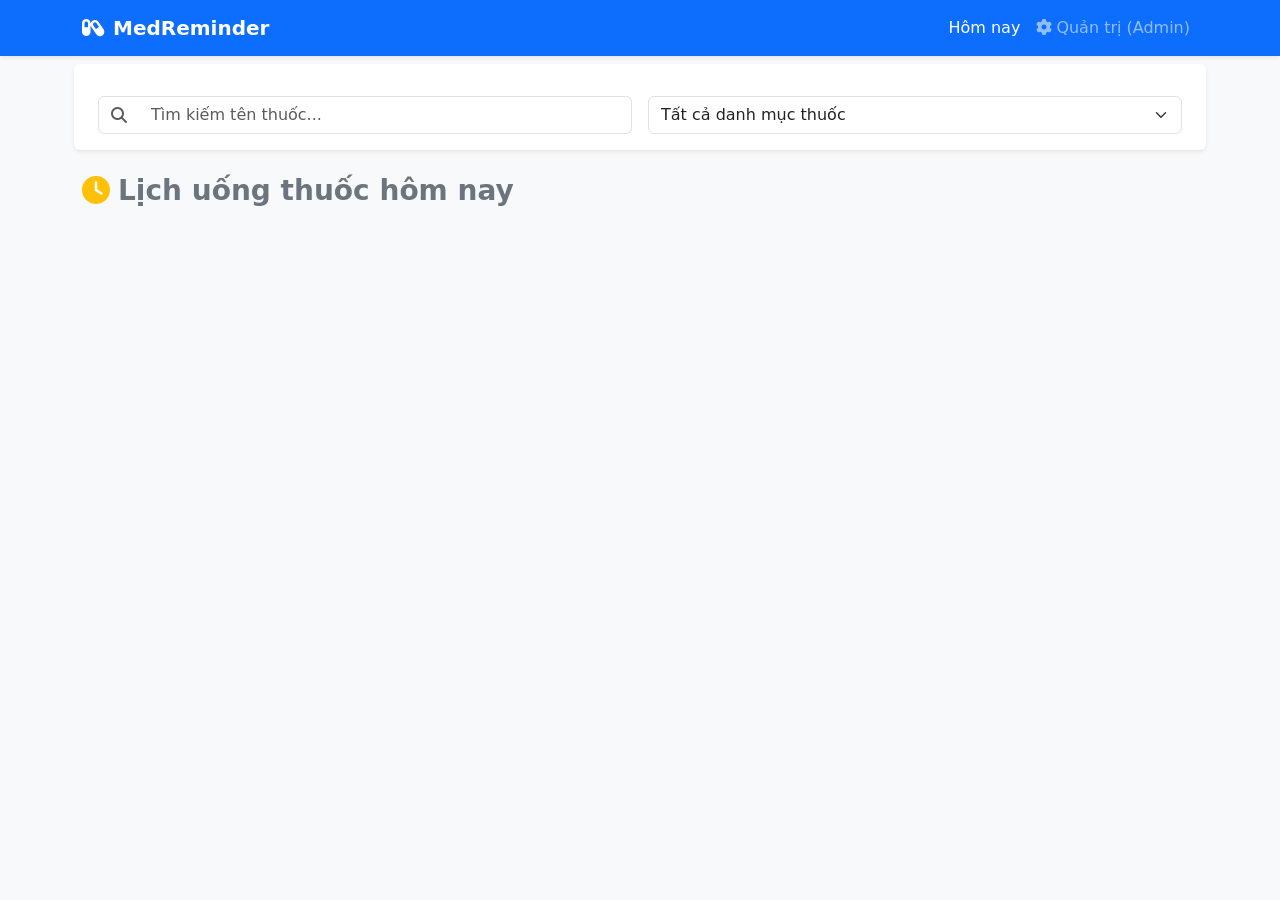
==== index.html @ 2efdf627 "Update code" ====
<!DOCTYPE html>
<html lang="vi">
<head>
    <meta charset="UTF-8">
    <meta name="viewport" content="width=device-width, initial-scale=1.0">
    <title>MedReminder - Lịch Uống Thuốc Hôm Nay</title>
    <link href="https://cdnjs.cloudflare.com/ajax/libs/bootstrap/5.3.2/css/bootstrap.min.css" rel="stylesheet">
    <link rel="stylesheet" href="https://cdnjs.cloudflare.com/ajax/libs/font-awesome/6.4.2/css/all.min.css">
</head>
<body class="bg-light">

    <!-- Navbar Component -->
    <nav class="navbar navbar-expand-lg navbar-dark bg-primary shadow-sm mb-4">
        <div class="container">
            <a class="navbar-brand fw-bold" href="index.html"><i class="fa-solid fa-capsules me-2"></i>MedReminder</a>
            <button class="navbar-expand navbar-toggler" type="button" data-bs-toggle="collapse" data-bs-target="#navbarNav">
                <span class="navbar-toggler-icon"></span>
            </button>
            <div class="collapse navbar-collapse" id="navbarNav">
                <ul class="navbar-nav ms-auto">
                    <li class="nav-item"><a class="nav-link active" href="index.html">Hôm nay</a></li>
                    <li class="nav-item"><a class="nav-link" href="admin.html"><i class="fa-solid fa-gear me-1"></i>Quản trị (Admin)</a></li>
                </ul>
            </div>
        </div>
    </nav>

    <!-- Bộ lọc & Tìm kiếm -->
    <div class="container mb-4">
        <div class="row g-3 bg-white p-3 rounded shadow-sm">
            <div class="col-md-6">
                <div class="input-group">
                    <span class="input-group-text bg-white"><i class="fa-solid fa-magnifying-glass text-muted"></i></span>
                    <input type="text" id="search-input" class="form-control border-start-0" placeholder="Tìm kiếm tên thuốc...">
                </div>
            </div>
            <div class="col-md-6">
                <select id="category-filter" class="form-select">
                    <option value="">Tất cả danh mục thuốc</option>
                    <option value="Kháng sinh">Kháng sinh</option>
                    <option value="Vitamin">Vitamin / Thực phẩm chức năng</option>
                    <option value="Tim mạch">Tim mạch</option>
                    <option value="Giảm đau">Giảm đau / Hạ sốt</option>
                </select>
            </div>
        </div>
    </div>

    <!-- Danh sách lịch nhắc uống thuốc -->
    <div class="container">
        <h3 class="mb-3 fw-bold text-secondary"><i class="fa-solid fa-clock me-2 text-warning"></i>Lịch uống thuốc hôm nay</h3>
        
        <!-- Hiệu ứng Loading Spinner -->
        <div id="loading-spinner" class="text-center my-5">
            <div class="spinner-border text-primary" role="status">
                <span class="visually-hidden">Loading...</span>
            </div>
            <p class="mt-2 text-muted">Đang tải lịch nhắc thuốc...</p>
        </div>

        <!-- Vùng hiển thị danh sách Card -->
        <div id="medication-list" class="row g-4"></div>
    </div>

    <!-- Modal Chi Tiết Thuốc -->
    <div class="modal fade" id="detailModal" tabindex="-1" aria-hidden="true">
        <div class="modal-dialog modal-dialog-centered">
            <div class="modal-content border-0 shadow">
                <div class="modal-header bg-primary text-white">
                    <h5 class="modal-title fw-bold" id="modal-med-name">Tên thuốc</h5>
                    <button type="button" class="btn-close btn-close-white" data-bs-dismiss="modal" aria-label="Close"></button>
                </div>
                <div class="modal-body text-center">
                    <img id="modal-med-image" src="" alt="" class="img-fluid rounded mb-3 shadow-sm" style="max-height: 200px; object-fit: cover;">
                    <div class="text-start p-2">
                        <p><strong><i class="fa-solid fa-tags text-primary me-2"></i>Danh mục:</strong> <span id="modal-med-category"></span></p>
                        <p><strong><i class="fa-solid fa-spoon text-primary me-2"></i>Liều lượng:</strong> <span id="modal-med-dosage"></span></p>
                        <p><strong><i class="fa-solid fa-hourglass-half text-primary me-2"></i>Giờ nhắc:</strong> <span class="badge bg-warning text-dark fs-6" id="modal-med-time"></span></p>
                        <p><strong><i class="fa-solid fa-comment-medical text-primary me-2"></i>Ghi chú bác sĩ:</strong></p>
                        <div class="p-2 bg-light rounded text-muted italic" id="modal-med-note"></div>
                    </div>
                </div>
                <div class="modal-footer bg-light">
                    <button type="button" class="btn class-btn btn-secondary" data-bs-dismiss="dark" data-bs-content="" data-bs-dismiss="modal">Đóng</button>
                </div>
            </div>
        </div>
    </div>

    <!-- Toast Thông Báo Kết Quả -->
    <div class="toast-container position-fixed bottom-0 end-0 p-3">
        <div id="liveToast" class="toast align-items-center text-white bg-success border-0" role="alert" aria-live="assertive" aria-atomic="true">
            <div class="d-flex">
                <div class="toast-body" id="toast-message">Cập nhật thành công!</div>
                <button type="button" class="btn-close btn-close-white me-2 m-auto" data-bs-dismiss="toast" aria-label="Close"></button>
            </div>
        </div>
    </div>

    <!-- Thư viện bắt buộc: jQuery, Bootstrap Bundle -->
    <script src="https://code.jquery.com/jquery-3.7.1.min.js"></script>
    <script src="https://cdn.jsdelivr.net/npm/bootstrap@5.3.2/dist/js/bootstrap.bundle.min.js"></script>
    
    <!-- Scripts ứng dụng -->
    <script src="js/api.js"></script>
    <script src="js/utils.js"></script>
    <script src="js/main.js"></script>
</body>
</html>
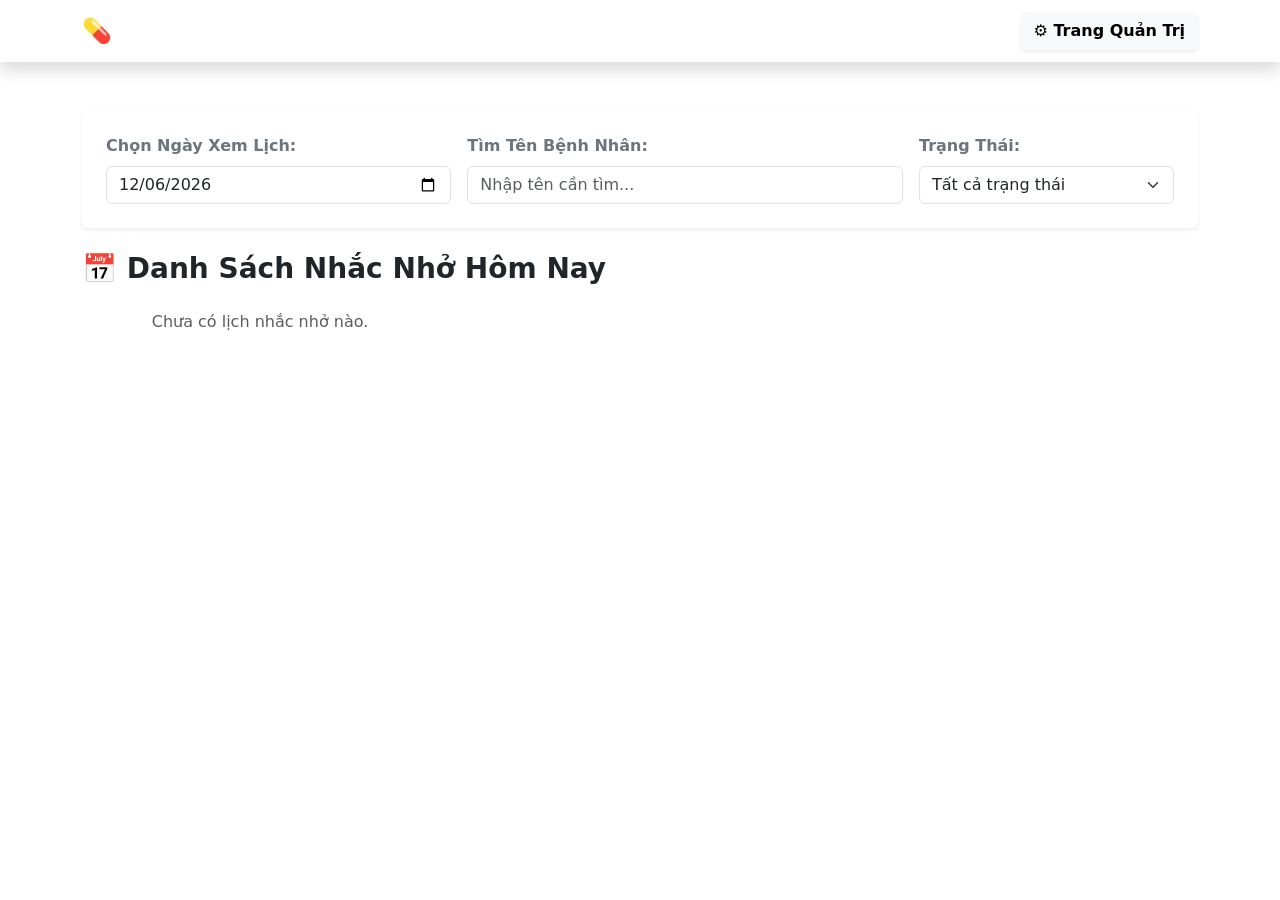
==== commit 5eb4cd66: "Update 8 files" ====
--- a/index.html
+++ b/index.html
@@ -3,105 +3,55 @@
 <head>
     <meta charset="UTF-8">
     <meta name="viewport" content="width=device-width, initial-scale=1.0">
-    <title>MedReminder - Lịch Uống Thuốc Hôm Nay</title>
-    <link href="https://cdnjs.cloudflare.com/ajax/libs/bootstrap/5.3.2/css/bootstrap.min.css" rel="stylesheet">
-    <link rel="stylesheet" href="https://cdnjs.cloudflare.com/ajax/libs/font-awesome/6.4.2/css/all.min.css">
+    <title>MedReminder - Lịch Nhắc Uống Thuốc</title>
+    <link href="https://cdn.jsdelivr.net/npm/bootstrap@5.3.2/dist/css/bootstrap.min.css" rel="stylesheet">
+    <link rel="stylesheet" href="css/style.css">
 </head>
-<body class="bg-light">
+<body class="bg-soft-cyan">
 
-    <!-- Navbar Component -->
-    <nav class="navbar navbar-expand-lg navbar-dark bg-primary shadow-sm mb-4">
+    <nav class="navbar navbar-expand-lg navbar-dark bg-teal shadow">
         <div class="container">
-            <a class="navbar-brand fw-bold" href="index.html"><i class="fa-solid fa-capsules me-2"></i>MedReminder</a>
-            <button class="navbar-expand navbar-toggler" type="button" data-bs-toggle="collapse" data-bs-target="#navbarNav">
-                <span class="navbar-toggler-icon"></span>
-            </button>
-            <div class="collapse navbar-collapse" id="navbarNav">
-                <ul class="navbar-nav ms-auto">
-                    <li class="nav-item"><a class="nav-link active" href="index.html">Hôm nay</a></li>
-                    <li class="nav-item"><a class="nav-link" href="admin.html"><i class="fa-solid fa-gear me-1"></i>Quản trị (Admin)</a></li>
-                </ul>
-            </div>
+            <a class="navbar-brand fw-bold fs-4" href="index.html">💊 MedReminder</a>
+            <a href="admin.html" class="btn btn-light text-teal fw-bold shadow-sm">⚙️ Trang Quản Trị</a>
         </div>
     </nav>
 
-    <!-- Bộ lọc & Tìm kiếm -->
-    <div class="container mb-4">
-        <div class="row g-3 bg-white p-3 rounded shadow-sm">
-            <div class="col-md-6">
-                <div class="input-group">
-                    <span class="input-group-text bg-white"><i class="fa-solid fa-magnifying-glass text-muted"></i></span>
-                    <input type="text" id="search-input" class="form-control border-start-0" placeholder="Tìm kiếm tên thuốc...">
+    <div class="container my-5">
+        <div class="card p-4 border-0 shadow-sm mb-4">
+            <div class="row g-3 align-items-center">
+                <div class="col-md-4">
+                    <label class="form-label fw-bold text-secondary">Chọn Ngày Xem Lịch:</label>
+                    <input type="date" id="filterDate" class="form-control">
                 </div>
-            </div>
-            <div class="col-md-6">
-                <select id="category-filter" class="form-select">
-                    <option value="">Tất cả danh mục thuốc</option>
-                    <option value="Kháng sinh">Kháng sinh</option>
-                    <option value="Vitamin">Vitamin / Thực phẩm chức năng</option>
-                    <option value="Tim mạch">Tim mạch</option>
-                    <option value="Giảm đau">Giảm đau / Hạ sốt</option>
-                </select>
-            </div>
-        </div>
-    </div>
-
-    <!-- Danh sách lịch nhắc uống thuốc -->
-    <div class="container">
-        <h3 class="mb-3 fw-bold text-secondary"><i class="fa-solid fa-clock me-2 text-warning"></i>Lịch uống thuốc hôm nay</h3>
-        
-        <!-- Hiệu ứng Loading Spinner -->
-        <div id="loading-spinner" class="text-center my-5">
-            <div class="spinner-border text-primary" role="status">
-                <span class="visually-hidden">Loading...</span>
-            </div>
-            <p class="mt-2 text-muted">Đang tải lịch nhắc thuốc...</p>
-        </div>
-
-        <!-- Vùng hiển thị danh sách Card -->
-        <div id="medication-list" class="row g-4"></div>
-    </div>
-
-    <!-- Modal Chi Tiết Thuốc -->
-    <div class="modal fade" id="detailModal" tabindex="-1" aria-hidden="true">
-        <div class="modal-dialog modal-dialog-centered">
-            <div class="modal-content border-0 shadow">
-                <div class="modal-header bg-primary text-white">
-                    <h5 class="modal-title fw-bold" id="modal-med-name">Tên thuốc</h5>
-                    <button type="button" class="btn-close btn-close-white" data-bs-dismiss="modal" aria-label="Close"></button>
+                <div class="col-md-5">
+                    <label class="form-label fw-bold text-secondary">Tìm Tên Bệnh Nhân:</label>
+                    <input type="text" id="searchPatient" class="form-control" placeholder="Nhập tên cần tìm...">
                 </div>
-                <div class="modal-body text-center">
-                    <img id="modal-med-image" src="" alt="" class="img-fluid rounded mb-3 shadow-sm" style="max-height: 200px; object-fit: cover;">
-                    <div class="text-start p-2">
-                        <p><strong><i class="fa-solid fa-tags text-primary me-2"></i>Danh mục:</strong> <span id="modal-med-category"></span></p>
-                        <p><strong><i class="fa-solid fa-spoon text-primary me-2"></i>Liều lượng:</strong> <span id="modal-med-dosage"></span></p>
-                        <p><strong><i class="fa-solid fa-hourglass-half text-primary me-2"></i>Giờ nhắc:</strong> <span class="badge bg-warning text-dark fs-6" id="modal-med-time"></span></p>
-                        <p><strong><i class="fa-solid fa-comment-medical text-primary me-2"></i>Ghi chú bác sĩ:</strong></p>
-                        <div class="p-2 bg-light rounded text-muted italic" id="modal-med-note"></div>
-                    </div>
-                </div>
-                <div class="modal-footer bg-light">
-                    <button type="button" class="btn class-btn btn-secondary" data-bs-dismiss="dark" data-bs-content="" data-bs-dismiss="modal">Đóng</button>
+                <div class="col-md-3">
+                    <label class="form-label fw-bold text-secondary">Trạng Thái:</label>
+                    <select id="filterStatus" class="form-select">
+                        <option value="all">Tất cả trạng thái</option>
+                        <option value="taken">Đã uống thuốc</option>
+                        <option value="pending">Chưa uống thuốc</option>
+                    </select>
                 </div>
             </div>
         </div>
+
+        <h3 class="fw-bold mb-4 text-dark-blue" id="scheduleTitle">📅 Danh Sách Nhắc Nhở Hôm Nay</h3>
+
+        <div id="loading" class="text-center my-5">
+            <div class="spinner-border text-teal" role="status" style="width: 3rem; height: 3rem;"></div>
+            <p class="mt-2 text-muted fw-semibold">Đang đồng bộ lịch trình y tế...</p>
+        </div>
+
+        <div class="row row-cols-1 row-cols-md-3 g-4" id="scheduleList" style="display: none;"></div>
     </div>
 
-    <!-- Toast Thông Báo Kết Quả -->
-    <div class="toast-container position-fixed bottom-0 end-0 p-3">
-        <div id="liveToast" class="toast align-items-center text-white bg-success border-0" role="alert" aria-live="assertive" aria-atomic="true">
-            <div class="d-flex">
-                <div class="toast-body" id="toast-message">Cập nhật thành công!</div>
-                <button type="button" class="btn-close btn-close-white me-2 m-auto" data-bs-dismiss="toast" aria-label="Close"></button>
-            </div>
-        </div>
-    </div>
+    <div class="toast-container position-fixed bottom-0 end-0 p-3"></div>
 
-    <!-- Thư viện bắt buộc: jQuery, Bootstrap Bundle -->
     <script src="https://code.jquery.com/jquery-3.7.1.min.js"></script>
     <script src="https://cdn.jsdelivr.net/npm/bootstrap@5.3.2/dist/js/bootstrap.bundle.min.js"></script>
-    
-    <!-- Scripts ứng dụng -->
     <script src="js/api.js"></script>
     <script src="js/utils.js"></script>
     <script src="js/main.js"></script>
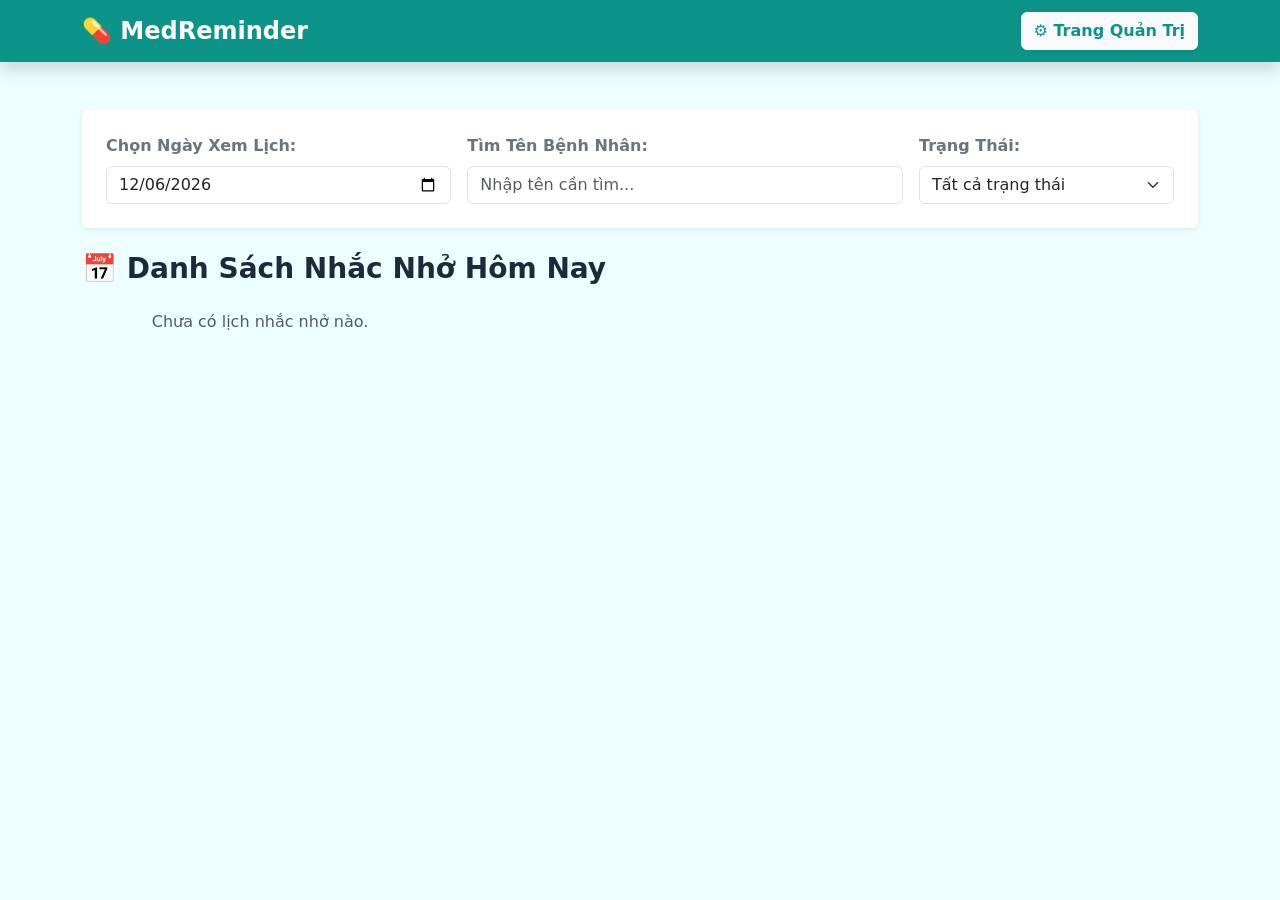
==== commit 7d6c85dc: "fix: update correct path with uppercase CSS folder" ====
--- a/index.html
+++ b/index.html
@@ -5,7 +5,7 @@
     <meta name="viewport" content="width=device-width, initial-scale=1.0">
     <title>MedReminder - Lịch Nhắc Uống Thuốc</title>
     <link href="https://cdn.jsdelivr.net/npm/bootstrap@5.3.2/dist/css/bootstrap.min.css" rel="stylesheet">
-    <link rel="stylesheet" href="css/style.css">
+    <link rel="stylesheet" href="CSS/style.css">
 </head>
 <body class="bg-soft-cyan">
 
--- a/CSS/style.css
+++ b/CSS/style.css
@@ -0,0 +1,83 @@
+/* css/style.css */
+
+:root {
+    --teal-color: #0d9488;
+    --teal-hover: #0f766e;
+    --soft-cyan: #ecfeff;
+    --dark-blue: #1e293b;
+}
+
+body {
+    font-family: 'Segoe UI', system-ui, -apple-system, sans-serif;
+}
+
+.bg-teal {
+    background-color: var(--teal-color) !important;
+}
+
+.text-teal {
+    color: var(--teal-color) !important;
+}
+
+.btn-teal {
+    background-color: var(--teal-color);
+    color: #008080;
+}
+.btn-teal:hover {
+    background-color: var(--teal-hover);
+    color: white;
+}
+
+.bg-soft-cyan {
+    background-color: var(--soft-cyan);
+}
+
+.text-dark-blue {
+    color: var(--dark-blue);
+}
+
+/* Kiểu dáng linh hoạt cho thẻ card khi click toggle trạng thái */
+.card-med {
+    transition: all 0.3s cubic-bezier(0.4, 0, 0.2, 1);
+    border-radius: 12px;
+}
+
+.card-med:hover {
+    transform: translateY(-6px);
+    box-shadow: 0 12px 20px rgba(13, 148, 136, 0.15) !important;
+}
+
+/* Thẻ chưa uống thuốc (Chế độ chờ) */
+.med-pending {
+    border-left: 5px solid #f59e0b !important;
+    background-color: #ffffff;
+}
+
+/* Thẻ đã uống thuốc (Xanh lá hoàn thành) */
+.med-taken {
+    border-left: 5px solid #10b981 !important;
+    background-color: #f0fdf4;
+    opacity: 0.85;
+}
+
+.med-taken .card-title {
+    text-decoration: line-through;
+    color: #64748b !important;
+}
+
+.small-note {
+    background: #f1f5f9;
+    padding: 6px 10px;
+    border-radius: 6px;
+}
+
+/* Bo tròn bảng biểu */
+.table-responsive {
+    border-radius: 8px;
+}
+
+.toast-container {
+    z-index: 1100;
+}
+.bg-light-success { background-color: #e8f5e9 !important; }
+.bg-light-warning { background-color: #fffde7 !important; }
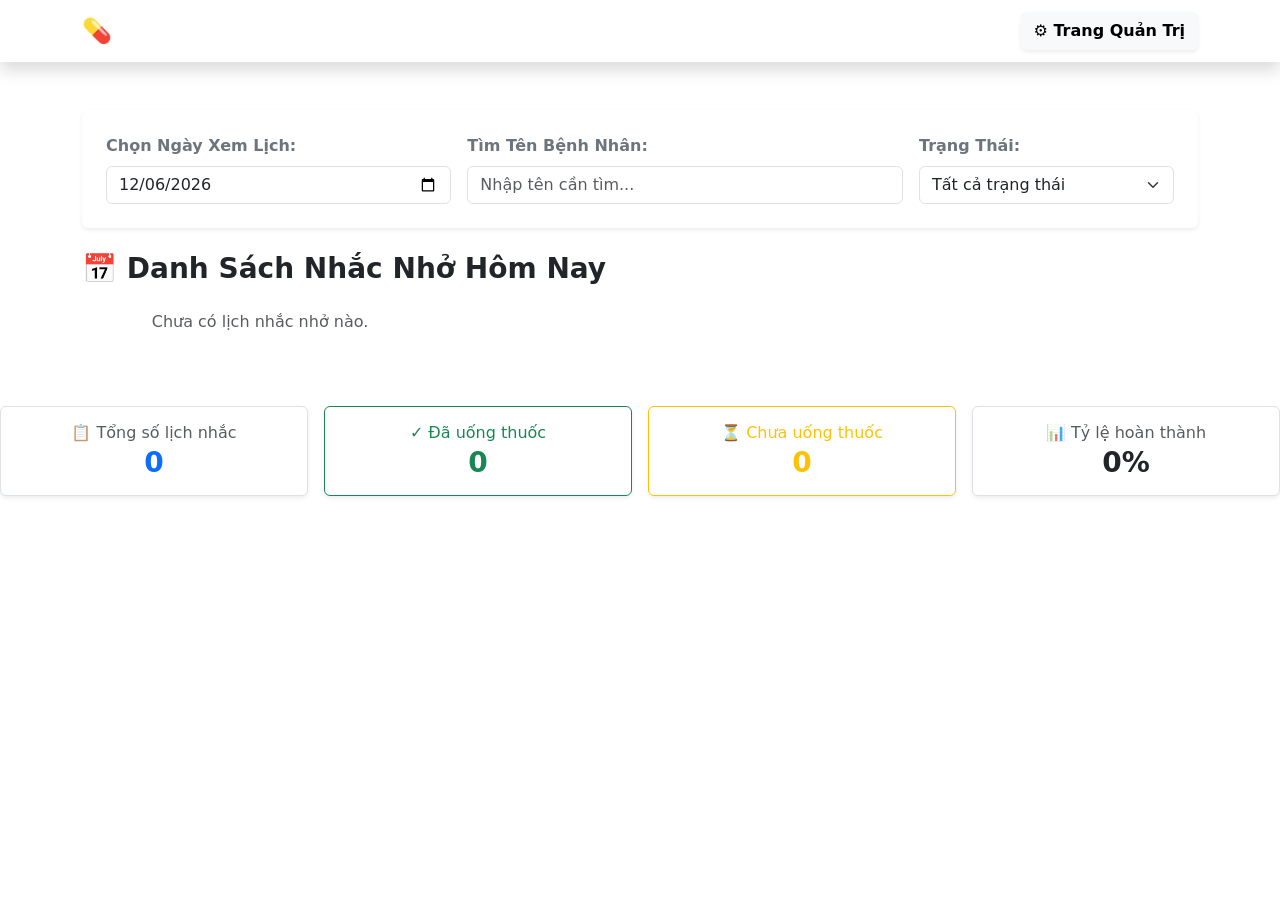
==== commit 016acbdf: "Update 8 files" ====
--- a/index.html
+++ b/index.html
@@ -5,7 +5,7 @@
     <meta name="viewport" content="width=device-width, initial-scale=1.0">
     <title>MedReminder - Lịch Nhắc Uống Thuốc</title>
     <link href="https://cdn.jsdelivr.net/npm/bootstrap@5.3.2/dist/css/bootstrap.min.css" rel="stylesheet">
-    <link rel="stylesheet" href="CSS/style.css">
+    <link rel="stylesheet" href="css/style.css">
 </head>
 <body class="bg-soft-cyan">
 
@@ -48,6 +48,32 @@
         <div class="row row-cols-1 row-cols-md-3 g-4" id="scheduleList" style="display: none;"></div>
     </div>
 
+    <div class="row g-3 mb-4 text-center">
+        <div class="col-6 col-md-3">
+            <div class="p-3 bg-white border rounded shadow-sm">
+                <h6 class="text-muted mb-1">📋 Tổng số lịch nhắc</h6>
+                <h3 class="fw-bold text-primary mb-0" id="statTotal">0</h3>
+            </div>
+        </div>
+        <div class="col-6 col-md-3">
+            <div class="p-3 bg-light-success border border-success rounded shadow-sm">
+                <h6 class="text-success mb-1">✓ Đã uống thuốc</h6>
+                <h3 class="fw-bold text-success mb-0" id="statTaken">0</h3>
+            </div>
+        </div>
+        <div class="col-6 col-md-3">
+            <div class="p-3 bg-light-warning border border-warning rounded shadow-sm">
+                <h6 class="text-warning mb-1">⏳ Chưa uống thuốc</h6>
+                <h3 class="fw-bold text-warning mb-0" id="statPending">0</h3>
+            </div>
+        </div>
+        <div class="col-6 col-md-3">
+            <div class="p-3 bg-white border rounded shadow-sm">
+                <h6 class="text-muted mb-1">📊 Tỷ lệ hoàn thành</h6>
+                <h3 class="fw-bold text-dark mb-0" id="statRate">0%</h3>
+            </div>
+        </div>
+    </div>
     <div class="toast-container position-fixed bottom-0 end-0 p-3"></div>
 
     <script src="https://code.jquery.com/jquery-3.7.1.min.js"></script>
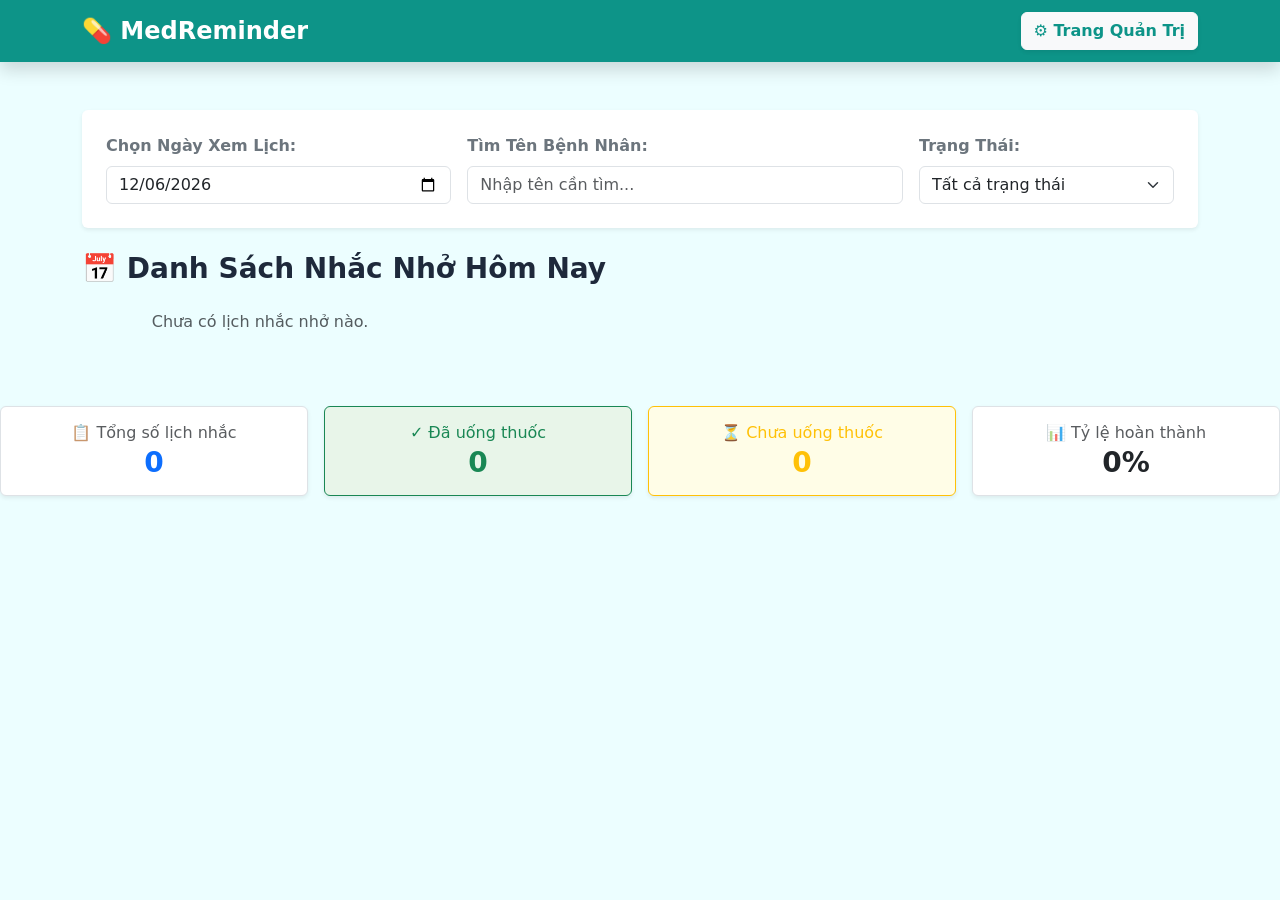
==== commit 6ccb3512: "Update admin and index pages" ====
--- a/index.html
+++ b/index.html
@@ -5,7 +5,7 @@
     <meta name="viewport" content="width=device-width, initial-scale=1.0">
     <title>MedReminder - Lịch Nhắc Uống Thuốc</title>
     <link href="https://cdn.jsdelivr.net/npm/bootstrap@5.3.2/dist/css/bootstrap.min.css" rel="stylesheet">
-    <link rel="stylesheet" href="css/style.css">
+    <link rel="stylesheet" href="CSS/style.css">
 </head>
 <body class="bg-soft-cyan">
 
--- a/CSS/style.css
+++ b/CSS/style.css
@@ -0,0 +1,83 @@
+/* css/style.css */
+
+:root {
+    --teal-color: #0d9488;
+    --teal-hover: #0f766e;
+    --soft-cyan: #ecfeff;
+    --dark-blue: #1e293b;
+}
+
+body {
+    font-family: 'Segoe UI', system-ui, -apple-system, sans-serif;
+}
+
+.bg-teal {
+    background-color: var(--teal-color) !important;
+}
+
+.text-teal {
+    color: var(--teal-color) !important;
+}
+
+.btn-teal {
+    background-color: var(--teal-color);
+    color: #008080;
+}
+.btn-teal:hover {
+    background-color: var(--teal-hover);
+    color: white;
+}
+
+.bg-soft-cyan {
+    background-color: var(--soft-cyan);
+}
+
+.text-dark-blue {
+    color: var(--dark-blue);
+}
+
+/* Kiểu dáng linh hoạt cho thẻ card khi click toggle trạng thái */
+.card-med {
+    transition: all 0.3s cubic-bezier(0.4, 0, 0.2, 1);
+    border-radius: 12px;
+}
+
+.card-med:hover {
+    transform: translateY(-6px);
+    box-shadow: 0 12px 20px rgba(13, 148, 136, 0.15) !important;
+}
+
+/* Thẻ chưa uống thuốc (Chế độ chờ) */
+.med-pending {
+    border-left: 5px solid #f59e0b !important;
+    background-color: #ffffff;
+}
+
+/* Thẻ đã uống thuốc (Xanh lá hoàn thành) */
+.med-taken {
+    border-left: 5px solid #10b981 !important;
+    background-color: #f0fdf4;
+    opacity: 0.85;
+}
+
+.med-taken .card-title {
+    text-decoration: line-through;
+    color: #64748b !important;
+}
+
+.small-note {
+    background: #f1f5f9;
+    padding: 6px 10px;
+    border-radius: 6px;
+}
+
+/* Bo tròn bảng biểu */
+.table-responsive {
+    border-radius: 8px;
+}
+
+.toast-container {
+    z-index: 1100;
+}
+.bg-light-success { background-color: #e8f5e9 !important; }
+.bg-light-warning { background-color: #fffde7 !important; }
